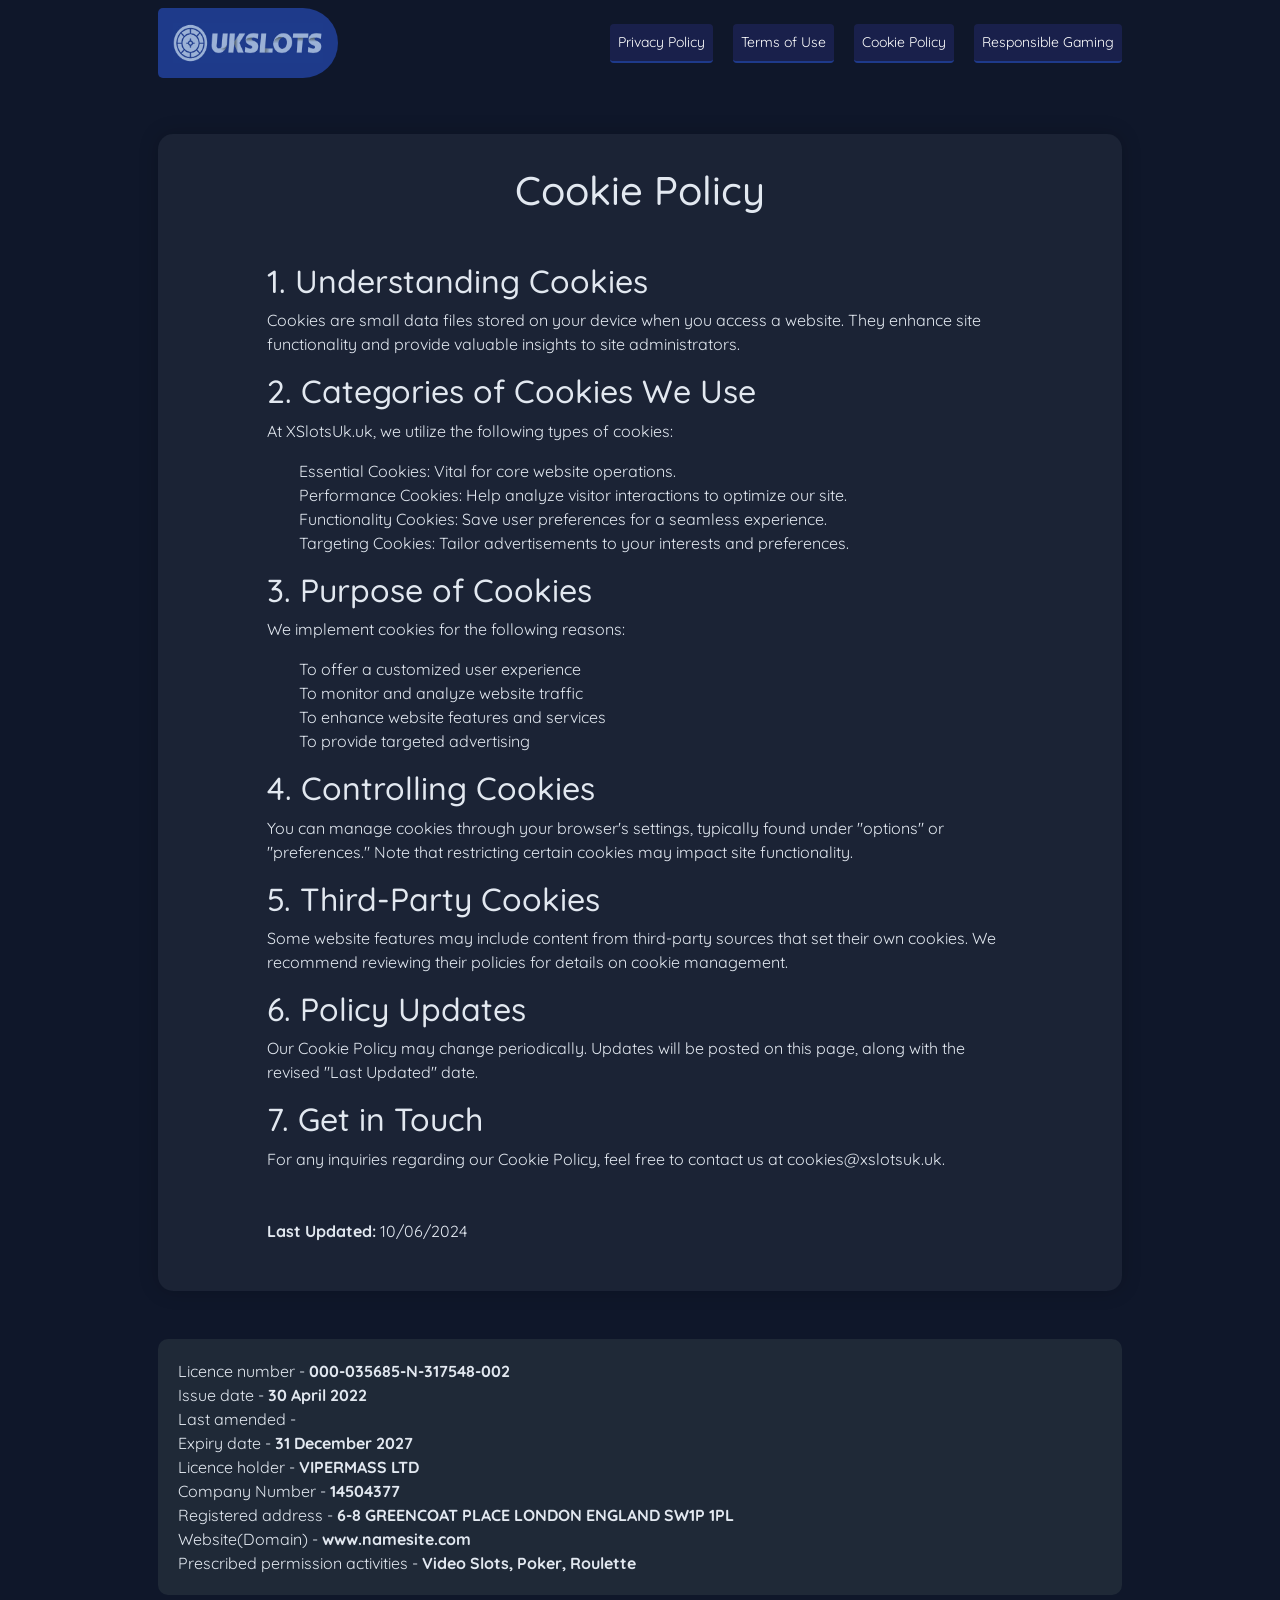
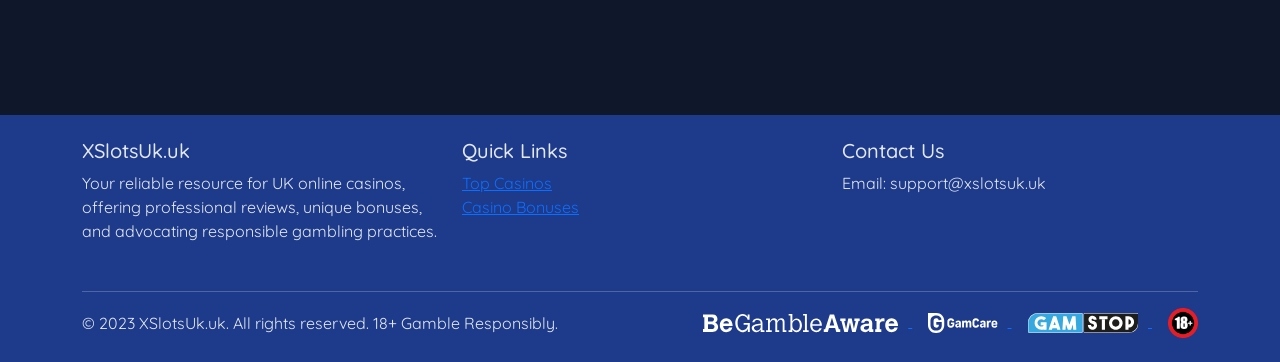
==== cookie-policy.html @ f5da367d "ds" ====
<!DOCTYPE html>
<html lang="en">
<head>
    <meta charset="UTF-8">
    <meta name="viewport" content="width=device-width, initial-scale=1.0">
    <link rel="icon" href="img/favicon.png" type="image/x-icon">
    <title>XSlotsUk.uk - Premier UK Online Casino Guide</title>
    <link href="https://cdn.jsdelivr.net/npm/bootstrap@5.3.0-alpha1/dist/css/bootstrap.min.css" rel="stylesheet">
    <link rel="stylesheet" href="https://cdnjs.cloudflare.com/ajax/libs/font-awesome/6.0.0-beta3/css/all.min.css">
    <link href="styles.css" rel="stylesheet">
</head>
<body>
    <header>
        <nav class="navbar navbar-expand-lg navbar-dark">
            <div class="container">
                <a class="navbar-brand" href="index.html">
                    <img src="img/logo.jpg" alt="XSlotsUk.uk" width="150" height="50">
                </a>
                <button class="navbar-toggler" type="button" data-bs-toggle="collapse" data-bs-target="#navbarNav" aria-controls="navbarNav" aria-expanded="false" aria-label="Toggle navigation">
                    <span class="navbar-toggler-icon"></span>
                </button>
                <div class="collapse navbar-collapse" id="navbarNav">
                    <ul class="navbar-nav ms-auto">
                        <li><a class="nav-link" href="privacy-policy.html">Privacy Policy</a></li>
                        <li><a class="nav-link" href="terms-of-use.html">Terms of Use</a></li>
                        <li><a class="nav-link" href="cookie-policy.html">Cookie Policy</a></li>
                        <li class="nav-item"><a class="nav-link" href="responsible-gaming.html">Responsible Gaming</a></li>
                    </ul>
                </div>
            </div>
        </nav>
    </header>

    <main class="py-5">
        <div class="container">
            <div class="policy-container">
                <h1 class="text-center mb-5">Cookie Policy</h1>
                <div class="row">
                    <div class="col-lg-10 mx-auto">
                        <h2>1. Understanding Cookies</h2>
                        <p>Cookies are small data files stored on your device when you access a website. They enhance site functionality and provide valuable insights to site administrators.</p>

                        <h2>2. Categories of Cookies We Use</h2>
                        <p>At XSlotsUk.uk, we utilize the following types of cookies:</p>
                        <ul>
                            <li>Essential Cookies: Vital for core website operations.</li>
                            <li>Performance Cookies: Help analyze visitor interactions to optimize our site.</li>
                            <li>Functionality Cookies: Save user preferences for a seamless experience.</li>
                            <li>Targeting Cookies: Tailor advertisements to your interests and preferences.</li>
                        </ul>

                        <h2>3. Purpose of Cookies</h2>
                        <p>We implement cookies for the following reasons:</p>
                        <ul>
                            <li>To offer a customized user experience</li>
                            <li>To monitor and analyze website traffic</li>
                            <li>To enhance website features and services</li>
                            <li>To provide targeted advertising</li>
                        </ul>

                        <h2>4. Controlling Cookies</h2>
                        <p>You can manage cookies through your browser's settings, typically found under "options" or "preferences." Note that restricting certain cookies may impact site functionality.</p>

                        <h2>5. Third-Party Cookies</h2>
                        <p>Some website features may include content from third-party sources that set their own cookies. We recommend reviewing their policies for details on cookie management.</p>

                        <h2>6. Policy Updates</h2>
                        <p>Our Cookie Policy may change periodically. Updates will be posted on this page, along with the revised "Last Updated" date.</p>

                        <h2>7. Get in Touch</h2>
                        <p>For any inquiries regarding our Cookie Policy, feel free to contact us at <a href="cdn-cgi/l/email-protection.html" class="__cf_email__" data-cfemail="1a79757571737f695a626976756e696f71346f71">[email&#160;protected]</a>.</p>

                        <p class="mt-5"><strong>Last Updated:</strong> 10/06/2024</p>
                    </div>
                </div>
            </div>
        </div>

        <section class="py-5">
            <div class="container">
                <div class="col">
                    <div class="col-md-12 mb-4">
                        <div class="responsible-gaming-tool">
                            Licence number -  <b>000-035685-N-317548-002</b> <br>
                            Issue date - <b>30 April 2022</b> <br>
                            Last amended  - <b></b> <br>
                            Expiry date  - <b>31 December 2027</b> <br>
                            Licence holder  - <b>VIPERMASS LTD</b> <br>
                            Company Number  - <b>14504377</b> <br>
                            Registered address  - <b>6-8 GREENCOAT PLACE LONDON ENGLAND SW1P 1PL</b> <br>
                            Website(Domain)   - <b>www.namesite.com</b> <br>
                            Prescribed permission activities  - <b>Video Slots, Poker, Roulette</b> <br>
                        </div>
                    </div>
                </div>
            </div>
        </section>
    </main>

    <footer class="py-4">
        <div class="container">
            <div class="row">
                <div class="col-md-4 mb-3">
                    <h5>XSlotsUk.uk</h5>
                    <p>Your reliable resource for UK online casinos, offering professional reviews, unique bonuses, and advocating responsible gambling practices.</p>
                </div>
                <div class="col-md-4 mb-3">
                    <h5>Quick Links</h5>
                    <ul class="list-unstyled">
                        <li><a href="cookie-policy.html#hero">Top Casinos</a></li>
                        <li><a href="cookie-policy.html#bonuses">Casino Bonuses</a></li>
                    </ul>
                </div>
                <div class="col-md-4 mb-3">
                    <h5>Contact Us</h5>
                    <p>Email: <a href="cdn-cgi/l/email-protection.html" class="__cf_email__" data-cfemail="7704020707180503370f041b180304021c59021c">[email&#160;protected]</a></p>
                </div>
            </div>
            <hr>
            <div class="row align-items-center">
                <div class="col-md-6">
                    <p class="mb-0">&copy; 2023 XSlotsUk.uk. All rights reserved. 18+ Gamble Responsibly.</p>
                </div>
                <div class="col-md-6 text-md-end">
                    <a href="https://www.begambleaware.org/" target="_blank" class="me-3">
                        <svg
                    class="footer-icon img-fluid" viewBox="0 0 156 16" xmlns="http://www.w3.org/2000/svg">
                    <path
                        d="m9.20229 11.0076c-.06554 1.1397-1.07491 1.9257-2.21536 1.8471h-2.98878v-3.83834l2.71349-.0655c1.49439 0 2.50376.78601 2.50376 1.99124v.0655zm-.41948-5.84269c-.07865 1.00871-1.00936 1.71612-2.00562 1.63752h-2.77904v-3.40604h2.5693c1.28465 0 2.21536.70741 2.21536 1.63752zm.91761 2.56763c1.42888-.7074 1.86148-1.42791 1.86148-2.84273 0-1.49342-.7866-2.77724-2.13676-3.41914-.72098-.28821-1.57304-.35371-3.99815-.35371h-5.42699v2.27943h1.07491v9.47141h-1.07491v2.2794h7.49816c2.71354 0 4.57494-1.5589 4.57494-3.9169.1311-1.57203-.8652-2.99995-2.37268-3.49776zm6.56748.68121c.2097-1.12661 1.1929-2.04362 2.3726-2.04362h.0656c1.1142 0 2.0974.91701 2.0974 2.10912zm-.1442 1.89955h7.5506c.0655-1.41484-.354-2.75106-1.0487-3.94317-.9045-1.41482-2.4513-2.18773-4.0637-2.18773-2.9364 0-5.0993 2.33183-5.0993 5.56757 0 3.23573 2.1629 5.56753 5.0993 5.56753 2.5169 0 4.4045-1.4148 4.8895-3.7335l-2.661.0655c-.2753.917-1.1929 1.6244-2.163 1.5458-.4719.0131-2.2153-.131-2.5037-2.882zm19.7548 4.8208h1.5599v-7.06095l-4.8895-.0131v.0131l-.0656 1.29691h3.3296c0 .35371 0 .73364-.0655 1.08734-.354 1.834-1.9139 3.2357-3.8278 3.3143-2.412 0-4.2472-2.4628-4.2472-5.84265 0-4.29686 2.5431-5.77717 4.2472-5.77717 1.1274.0655 2.2678.6288 2.9757 1.54581.3539.49781.6423 1.04802.7734 1.67683h1.5599v-4.25756h-1.4812v2.03053c-.8521-1.48032-2.412-2.462833-4.1817-2.397332-3.1854 0-5.7416 3.235742-5.7416 7.322992s2.5431 7.24435 5.8071 7.24435c1.1274 0 2.2678-.4192 3.1855-1.1921.4194-.4192.7734-.8122 1.0618-1.31zm10.2772-3.7597c-.2098 1.5458-1.5731 2.6593-3.1461 2.7379-1.1405 0-2.1498-.8384-2.2154-2.0305 0-1.3362 1.0749-1.8864 4.3652-2.31873l.9963-.1441zm0 3.7597h3.0674l-.1442-1.2969h-1.4944v-5.81645c0-2.65934-1.8614-3.64185-4.0768-3.64185-.9963 0-2.0712.27511-2.8577.91701-.6423.56331-1.0749 1.31002-1.2191 2.14843h1.6386c.2884-1.40172 1.0749-1.87332 2.5693-1.87332 1.5075 0 2.4251.77291 2.4251 1.96502v1.04802l-.9963.0655c-4.2865.4192-6.0693 1.40174-6.0693 3.43224v.2096c.1442 1.7554 1.7173 3.1571 3.5 3.013 1.4944 0 2.9233-.786 3.6443-2.1222v1.9519zm17.5918 0h2.9626v-1.2969h-1.4813v-6.75966c0-1.83403-.9176-2.89514-2.53-2.89514-.8389 0-1.6124.35371-2.2547.91701-.4195.41921-.7078.85151-.9831 1.33622-.2753-1.48032-1.0487-2.26633-2.4645-2.26633-1.9663 0-2.8839 1.55892-3.382 2.26633l-.0655-2.06983h-3.0937v1.29692h1.5468v8.17448h-1.5468v1.2969h4.5749v-1.2969h-1.5468v-5.27935c0-.98251 1.1929-3.03923 2.8184-3.03923 1.0618 0 1.5468.5633 1.5468 1.91262v7.70286h3.0937v-1.2969h-1.56v-5.41035c0-.77291.9832-2.97373 2.8184-2.97373 1.0487 0 1.5468.7074 1.5468 2.18772zm13.7117-5.42343c0 2.62003-1.1274 4.24443-2.9495 4.24443-1.691-.1441-3.015-1.5589-3.015-3.3143l-.0655-1.83404c0-1.55892 1.5468-3.24884 3.0936-3.24884 1.7435-.0131 2.9364 1.54582 2.9364 4.15275zm1.691.2227c0-3.10474-1.8221-5.56757-4.221-5.56757-1.8221 0-3.0281 1.53272-3.4476 2.30563v-5.921272h-2.9494v1.296912h1.4026v11.79013h-1.4813v1.2969h3.0281v-1.9519c.6292.8515 1.5469 2.1353 3.4476 2.1353 2.2547 0 4.221-2.489 4.221-5.38413zm.8259 5.20073h4.5487v-1.2969h-1.4158v-13.087042h-3.0543v1.205212h1.4944v11.88183h-1.5599v1.2969zm7.5243-6.20944c0-.3537.1442-.70741.2098-1.04801.3539-1.27072 1.4813-2.17463 2.8183-2.25323.6293-.0655 1.2716.2096 1.7697.62881.7079.77291 1.0618 1.68992 1.0618 2.67243zm-.0655 1.19214h7.6948c0-3.72047-2.1105-5.7641-4.7322-5.7641-2.6087 0-4.6536 2.38423-4.6536 5.47587 0 3.23573 2.0449 5.47583 4.9419 5.47583 1.3371 0 2.5431-.5633 3.3821-1.5458.4195-.4978.7079-.9825.8521-1.6113l-1.7566.0655c-.5637 1.2707-1.3371 1.8209-2.5431 1.8209-.7079 0-1.4157-.2751-1.9794-.7729-.7079-.6812-1.0618-1.5982-1.206-3.144zm17.5661-.15723h-3.671l1.835-6.23568zm1.625 5.17453h3.172v-2.227h-1.062l-3.867-11.79014h-3.382l-3.8142 11.79014h-1.0618v2.227h3.2509l.9181-3.0392h4.941zm17.788-8.72467h.918v-2.04363h-4.234v2.04363h1.062l-1.416 6.28807-1.757-8.3317h-2.752l-1.77 8.4758-1.468-6.43217h1.049v-2.04363h-4.235v2.04363h.918l2.32 8.72467h2.819l1.691-7.46706 1.769 7.46706h2.819zm8.469 4.76847c-.066 1.2707-1.128 2.2532-2.399 2.2532-1.062 0-1.77-.5633-1.77-1.4017 0-1.4803 1.626-1.6899 4.09-1.8995h.066v.9825.0655zm.078 3.9562h3.317v-2.0567h-.918l.066-4.99115c0-2.38423-1.56-3.72045-4.523-3.72045-2.543 0-4.234 1.33622-4.378 3.44535l2.543.0655v-.0655c.066-.98252.564-1.61133 1.901-1.61133s1.901.49781 1.901 2.10913c-3.396.27511-6.922.62881-6.922 3.72045 0 1.8995 1.626 3.3012 3.749 3.3012 1.272 0 2.478-.4978 3.251-1.4672v1.2707zm10.972-8.44957c.42 0 .839.0655 1.259.1441v-2.50213c-.42-.0655-.774-.1441-1.193-.1441-1.193 0-1.966.57641-2.661 1.93882v-1.75542h-3.579v2.10913h1.049v6.60247h-1.049v2.0567h4.903v-2.0567h-1.259v-4.16584c.079-1.29692 1.193-2.29253 2.53-2.22703zm4.588 1.72922c.21-1.12661 1.193-2.04362 2.373-2.04362h.066c1.114 0 2.097.91701 2.097 2.10912zm-.078 1.89955h7.55c.066-1.41484-.354-2.75106-1.048-3.94317-.905-1.41482-2.452-2.18773-4.064-2.18773-2.936 0-5.112 2.33183-5.112 5.56757 0 3.23573 2.162 5.56753 5.112 5.56753 2.517 0 4.404-1.4148 4.889-3.7335l-2.661.0655c-.275.917-1.193 1.6244-2.163 1.5458-.471.0131-2.215-.131-2.503-2.882z"
                        fill="#fff"></path>
                </svg>
                    </a>
                    <a href="https://www.gamcare.org.uk/" target="_blank" class="me-3">
                        <svg class="footer-icon gamcare-footer-icon" enable-background="new 0 0 1014 292.5" viewBox="0 0 1014 292.5"
                    xmlns="http://www.w3.org/2000/svg">
                    <g fill="#fff">
                        <path
                            d="m382.7 111.3c.7 2.5-.2 4-2.2 4.7l-19.4 5.8c-2.3.7-3.6 0-4.3-2.3-3-9.9-9.5-15.3-21.4-15.3-18.3 0-24.4 10.8-24.4 25.3v33.4c0 14.6 6.1 25.3 24.4 25.3 15.1 0 23-7 23-22.3v-4.3h-20.1c-1.6 0-2.7-.9-2.7-2.9v-18.5c-.2-1.4.9-2.7 2.3-2.9h.4 43.9c1.8 0 2.9.9 2.9 2.7v27.7c0 26.4-19.4 46.4-49.6 46.4-35.8 0-52.5-21.2-52.5-50.3v-35.2c0-29.1 16.7-50.3 52.5-50.3 28.8-.1 42 16.5 47.2 33zm98.4 33.1v64.9c.1 1.4-1 2.6-2.4 2.7-.1 0-.2 0-.3 0h-19.8c-1.4.2-2.7-.9-2.9-2.3 0-.1 0-.3 0-.4v-10.6c-5.7 9.6-16.1 15.5-27.3 15.3-18.7 0-30.7-12.1-30.7-30.6 0-18 11.3-28.8 39-30.7 6-.5 12-.6 18-.2v-7.2c0-9.7-5-13.5-13.7-13.5-8.8 0-11.3 3.6-13.7 9.2-.9 2.1-1.6 2.5-3.6 2l-19.8-5c-2-.5-2.2-1.6-1.8-3.1 2.7-14.2 16.2-24.6 39.9-24.6 25.1-.1 39.1 11.8 39.1 34.1zm-26.4 34v-9.4c-5.3-.2-10.6 0-15.8.5-10.1 1.3-15.5 4.3-15.5 12 0 7 4.7 10.8 12.4 10.8 8.8.1 15.7-4.8 18.9-13.9zm97.8-68.2c12.6 0 20.8 7.4 24.6 18 7.4-10.8 16.4-18 28.9-18 17.4 0 27.3 13.8 27.3 34.5v64.5c0 1.6-1.4 2.7-3.2 2.7h-20.7c-1.8 0-3.2-1.1-3.2-2.7v-59.9c0-9-4-14.4-11-14.4-7.4 0-12.8 6.1-15.5 15.5v58.8c.1 1.4-.9 2.6-2.3 2.7-.1 0-.1 0-.2 0h-22.2c-1.6 0-2.3-1.1-2.3-2.7v-59.9c0-9-4-14.4-11-14.4-7.5 0-12.9 6.5-15.5 15.6v58.6c.1 1.4-.8 2.6-2.2 2.7-.2 0-.3 0-.5 0h-21.9c-1.4.1-2.6-.8-2.7-2.2 0-.2 0-.3 0-.5v-94.4c0-1.4 1.1-2.5 2.5-2.5h.2 21c1.4-.1 2.6.9 2.7 2.3v.2 11.3c6-8 14.6-15.8 27.2-15.8zm194 2.2c.5 2.3-.2 4.1-2.3 4.7l-19.1 5.6c-2.3.7-3.6-.2-4.3-2.3-2.7-9-7.4-16.2-20.7-16.2-16.4 0-21.6 10.8-21.6 25.3v33.4c0 14.6 5.9 25.3 21.6 25.3 14 0 19.4-7.9 21.6-17.8.5-2.2 2-3.2 4.3-2.3l19 6.1c2.2.7 2.9 2.3 2.3 4.7-4.5 19.4-18.5 35.2-47.6 35.2-32.7 0-49.3-21.2-49.3-50.3v-35.2c0-29.1 16.9-50.3 49.3-50.3 28.5-.1 41.8 15 46.8 34.1zm95.7 32v64.9c.1 1.4-1 2.6-2.4 2.7-.1 0-.2 0-.3 0h-19.8c-1.4.2-2.7-.9-2.9-2.3 0-.1 0-.3 0-.4v-10.6c-5.7 9.6-16.1 15.5-27.3 15.3-18.7 0-30.7-12.1-30.7-30.6 0-18 11.3-28.8 39-30.7 6-.5 12-.6 18-.2v-7.2c0-9.7-5-13.5-13.7-13.5-8.8 0-11.3 3.6-13.7 9.2-.9 2.1-1.6 2.5-3.6 2l-19.8-5c-2-.5-2.2-1.6-1.8-3.1 2.7-14.2 16.2-24.6 39.9-24.6 25.1-.1 39.1 11.8 39.1 34.1zm-26.4 34v-9.4c-5.3-.2-10.6 0-15.8.5-10.1 1.3-15.5 4.3-15.5 12 0 7 4.7 10.8 12.4 10.8 8.8.1 15.7-4.8 18.9-13.9zm103.4-64.2v19.2c0 2.3-.9 3.2-3.2 3.2h-2.9c-14.4 0-22.8 6.5-25.7 17.3v55.4c.1 1.4-.9 2.6-2.2 2.7h-.1-22.6c-1.4-.1-2.4-1.2-2.3-2.6v-.1-94.4c-.1-1.3.9-2.5 2.3-2.5h.4 20.5c2.2 0 2.7 1.4 2.7 2.9v13.3c4.7-8.8 13.5-17.4 28.9-17.4 3.5-.1 4.2.5 4.2 3zm35.3 56.3v3.8c0 10.4 5.4 17.8 18.2 17.8 12.4 0 15.8-4.7 19-10.6 1.6-2.7 2.3-3 5.2-1.8l14.2 7.2c2.9 1.4 3 2.9 1.8 5.6-6.1 13.8-21.4 21.8-40.4 21.8-28.8 0-43.9-17.1-43.9-40.4v-23c0-22.6 14.2-40.4 43.7-40.4 28 0 41.7 17.8 41.7 39.9v15.6c0 2.7-.9 4.5-4.7 4.5zm0-21v3.4h34.7v-3.4c0-9.7-5.4-17.2-17.3-17.2s-17.4 7.4-17.4 17.2z">
                        </path>
                        <path
                            d="m124.3 0h-120.6c-2.1 0-3.7 1.6-3.7 3.7v175.5c0 62.6 50.7 113.3 113.3 113.3h11c62.6 0 113.3-50.8 113.3-113.3v-65.8c0-62.7-50.7-113.4-113.3-113.4zm76.9 181c0 42.7-31.4 74.9-80.1 74.9-57.8 0-84.8-34.2-84.8-81.3v-56.9c0-47 27-81.3 84.8-81.3 46.7 0 67.9 26.7 76.3 53.4 1.2 4.1-.3 6.4-3.5 7.6l-31.4 9.3c-3.8 1.2-5.8 0-7-3.8-4.9-16-15.4-24.7-34.5-24.7-29.6 0-39.5 17.4-39.5 40.9v54c0 23.5 9.9 40.9 39.5 40.9 24.4 0 37.1-11.3 37.1-36v-7h-32.5c-2.6 0-4.3-1.4-4.3-4.6v-29.9c0-2.9 1.7-4.6 4.3-4.6h70.8c2.9 0 4.6 1.4 4.6 4.4z">
                        </path>
                    </g>
                </svg>
                    </a>
                    <a href="https://www.gamstop.co.uk/" target="_blank" class="me-3">
                        <svg class="footer-icon gamstop-icon" viewBox="0 0 113.38 20.53" xmlns="http://www.w3.org/2000/svg">
                            <path
                                d="m55.08 20.3h-53.9a1 1 0 0 1 -1-1v-9.3a9.76 9.76 0 0 1 9.76-9.8h45.14a1 1 0 0 1 1 1v18.14a1 1 0 0 1 -1 1z"
                                fill="#35a8e0"></path>
                            <g fill="#fff">
                                <path
                                    d="m55.09 20.53h-53.9a1.19 1.19 0 0 1 -1.19-1.19v-9.34a10 10 0 0 1 10-10h45.09a1.19 1.19 0 0 1 1.19 1.19v18.15a1.19 1.19 0 0 1 -1.19 1.19zm-45.09-20.05a9.55 9.55 0 0 0 -9.55 9.52v9.34a.73.73 0 0 0 .73.73h53.91a.73.73 0 0 0 .73-.73v-18.14a.73.73 0 0 0 -.73-.73h-45.09z">
                                </path>
                                <path
                                    d="m19.05 9.55v7.45a.14.14 0 0 1 -.14.14h-2.91a.14.14 0 0 1 -.14-.14.14.14 0 0 0 -.14-.14 6.55 6.55 0 0 1 -.9.21 7.13 7.13 0 0 1 -6-2 6.69 6.69 0 0 1 -1.51-2.27 7.09 7.09 0 0 1 -.5-2.62 7.19 7.19 0 0 1 .5-2.63 6.73 6.73 0 0 1 1.4-2.25 6.9 6.9 0 0 1 2.29-1.53 7 7 0 0 1 5.26 0 6.68 6.68 0 0 1 2.2 1.43.13.13 0 0 1 0 .2l-2.05 2.07a.13.13 0 0 1 -.2 0 3.63 3.63 0 0 0 -1.15-.73 3.77 3.77 0 0 0 -2.84 0 3.57 3.57 0 0 0 -1.22.82 3.76 3.76 0 0 0 0 5.32 3.88 3.88 0 0 0 1.11.77 3.71 3.71 0 0 0 1.27.32 4 4 0 0 0 1.3-.12 3.63 3.63 0 0 0 1.13-.52.14.14 0 0 0 .06-.12v-.48a.14.14 0 0 0 -.14-.14h-2.54a.14.14 0 0 1 -.14-.14v-2.9a.14.14 0 0 1 .14-.14h5.71a.14.14 0 0 1 .15.13z">
                                </path>
                                <path
                                    d="m30 17.1-.48-1.44a.15.15 0 0 0 -.14-.1h-4.19a.14.14 0 0 0 -.13.1l-.5 1.49a.14.14 0 0 1 -.13.1h-3.08a.14.14 0 0 1 -.14-.14.09.09 0 0 1 0-.05l4.63-13.6a.14.14 0 0 1 .13-.1h2.83a.15.15 0 0 1 .14.1l4.39 13.6a.14.14 0 0 1 -.08.18h-3.12a.14.14 0 0 1 -.14-.14zm-3.6-4.78h1.86a.14.14 0 0 0 .15-.13.13.13 0 0 0 0-.06l-.9-2.78a.15.15 0 0 0 -.17-.1.14.14 0 0 0 -.1.1l-1 2.78a.14.14 0 0 0 .07.18.12.12 0 0 0 .09.01z">
                                </path>
                                <path
                                    d="m45.6 3.29h3.06a.15.15 0 0 1 .14.13l.8 13.58a.14.14 0 0 1 -.13.15h-2.93a.15.15 0 0 1 -.14-.13l-.29-4.82a.14.14 0 0 0 -.28 0l-1.64 4.9a.14.14 0 0 1 -.13.1h-3a.14.14 0 0 1 -.13-.1l-1.8-5.1a.14.14 0 0 0 -.28 0l-.32 5a.15.15 0 0 1 -.14.13h-2.94a.14.14 0 0 1 -.14-.14l.88-13.57a.15.15 0 0 1 .14-.13h3.06a.14.14 0 0 1 .13.1l2.88 8.22a.15.15 0 0 0 .17.1.14.14 0 0 0 .1-.1l2.8-8.22a.14.14 0 0 1 .13-.1z">
                                </path>
                            </g>
                            <path
                                d="m58.27.24h53.92a1 1 0 0 1 1 1v9.34a9.76 9.76 0 0 1 -9.76 9.76h-45.16a1 1 0 0 1 -1-1v-18.14a1 1 0 0 1 1-.96z"
                                fill="#1d1d1b"></path>
                            <g fill="#fff">
                                <path
                                    d="m103.39 20.53h-45.12a1.19 1.19 0 0 1 -1.19-1.19v-18.14a1.19 1.19 0 0 1 1.19-1.2h53.92a1.19 1.19 0 0 1 1.19 1.19v9.34a10 10 0 0 1 -9.99 10zm-45.12-20.05a.73.73 0 0 0 -.73.73v18.13a.73.73 0 0 0 .73.73h45.12a9.55 9.55 0 0 0 9.53-9.53v-9.34a.73.73 0 0 0 -.73-.73z">
                                </path>
                                <path
                                    d="m66.19 17.2a4.87 4.87 0 0 1 -1.31-.2 4.34 4.34 0 0 1 -1.24-.56 4.66 4.66 0 0 1 -1.59-1.71 4.75 4.75 0 0 1 -.57-2.15.14.14 0 0 1 .13-.15h3a.14.14 0 0 1 .14.14 1.31 1.31 0 0 0 .24.74 1.8 1.8 0 0 0 .44.43 1.4 1.4 0 0 0 .74.25 1.73 1.73 0 0 0 .78-.15 1.23 1.23 0 0 0 .43-.28 1.59 1.59 0 0 0 .25-.33.87.87 0 0 0 .1-.31 1.35 1.35 0 0 0 0-.49 1.19 1.19 0 0 0 -.1-.32 1.59 1.59 0 0 0 -.25-.33 1.55 1.55 0 0 0 -.43-.29l-.44-.17-.5-.17-1-.34a6.27 6.27 0 0 1 -1-.51 4 4 0 0 1 -1.91-3.83 4 4 0 0 1 .41-1.47 4.25 4.25 0 0 1 .85-1.12 4 4 0 0 1 2.47-1.08 4.5 4.5 0 0 1 1.46.2 4.37 4.37 0 0 1 1.3.54 4 4 0 0 1 1 .89 3.85 3.85 0 0 1 .6 1.11 4.1 4.1 0 0 1 .22 1.2.14.14 0 0 1 -.13.15h-2.91a.14.14 0 0 1 -.14-.12.63.63 0 0 0 -.23-.53 2 2 0 0 0 -.51-.24h-.16a.86.86 0 0 0 -.33 0 1.16 1.16 0 0 0 -.37.13.74.74 0 0 0 -.3.33.86.86 0 0 0 -.06.63.9.9 0 0 0 .38.52 3.47 3.47 0 0 0 .59.27l.68.24.65.21a7.07 7.07 0 0 1 .67.26 4.45 4.45 0 0 1 2.66 4.05 4.31 4.31 0 0 1 -.72 2.44 4.67 4.67 0 0 1 -3 2 5.33 5.33 0 0 1 -.99.12z">
                                </path>
                                <path
                                    d="m108.93 9.16a5.56 5.56 0 0 1 -.44 2.24 5.88 5.88 0 0 1 -1.23 1.84 6 6 0 0 1 -1.83 1.26 5.59 5.59 0 0 1 -2.09.48.14.14 0 0 0 -.14.14v1.94a.14.14 0 0 1 -.14.14h-2.91a.14.14 0 0 1 -.14-.14v-13.6a.14.14 0 0 1 .14-.14h3a5.53 5.53 0 0 1 2.23.49 6.26 6.26 0 0 1 1.83 1.27 5.88 5.88 0 0 1 1.23 1.84 5.74 5.74 0 0 1 .49 2.24zm-5.74 2.5a.14.14 0 0 0 .14.14 2.44 2.44 0 0 0 .84-.23 2.66 2.66 0 0 0 .83-.57 2.7 2.7 0 0 0 .54-.83 2.66 2.66 0 0 0 0-2 2.7 2.7 0 0 0 -.54-.83 2.66 2.66 0 0 0 -.8-.57 2.44 2.44 0 0 0 -.84-.23.14.14 0 0 0 -.15.12z">
                                </path>
                                <path
                                    d="m90.1 3.31a6.59 6.59 0 0 1 2.7.55 7.15 7.15 0 0 1 2.2 1.48 6.91 6.91 0 0 1 1.5 7.66 7.13 7.13 0 0 1 -3.7 3.71 6.94 6.94 0 0 1 -5.4-12.84 6.77 6.77 0 0 1 2.7-.56zm0 10.69a3.66 3.66 0 0 0 1.46-.29 3.75 3.75 0 1 0 -2.91 0 3.66 3.66 0 0 0 1.46.29z">
                                </path>
                                <rect height="10.84" rx=".14" width="3.22" x="75.81" y="6.36"></rect>
                                <rect height="3.22" rx=".14" width="8.51" x="73.16" y="3.31"></rect>
                            </g>
                        </svg>
                    </a>
                    <img src="img/18.png" alt="18+" height="30">
                </div>
            </div>
        </div>
    </footer>

    <script data-cfasync="false" src="cdn-cgi/scripts/5c5dd728/cloudflare-static/email-decode.min.js"></script><script src="https://cdn.jsdelivr.net/npm/bootstrap@5.3.0-alpha1/dist/js/bootstrap.bundle.min.js"></script>
    <script src="main.js"></script>
</body>
</html>
---- styles.css ----
@import url('https://fonts.googleapis.com/css2?family=Pridi:wght@200;300;400;500;600;700&family=Quicksand:wght@300..700&display=swap');

:root {
    --primary-color: #ff5d9e;
    --secondary-color: #8f71ff;
    --accent-color: #82acff;
    --text-color: #8bffff;
    --card-bg: #4db9a9;
}

body {
    font-family: 'Quicksand', sans-serif;
    background-color: var(--secondary-color);
    color: var(--text-color);
}

ul {
    list-style-type: none;
}

.navbar, .navbar-brand {
    background-color: transparent !important;

}

.navbar-brand {
    background: var(--primary-color) !important;
    padding: 15px;
    border-radius: 7px 50px 50px 7px;
}

.navbar-brand img {
    max-height: 40px;
}

#hero {
    background: linear-gradient(rgba(15, 23, 42, 0.8), rgba(30, 58, 138, 0.8)), url('img/hero-bg.jpg');
    background-size: cover;
    background-position: center;
    color: var(--text-color);
}

.btn-success {
    background-color: var(--accent-color);
    border-color: var(--accent-color);
}

.btn-success:hover {
    background-color: #059669;
    border-color: #059669;
}

.casino-card {
    background-color: var(--card-bg);
    border-radius: 10px;
    overflow: hidden;
    transition: transform 0.3s ease, box-shadow 0.3s ease;
    height: 100%;
}

.casino-card:hover {
    transform: translateY(-5px);
    box-shadow: 0 10px 20px rgba(0, 0, 0, 0.2);
}

.casino-card.featured {
    border: 2px solid var(--accent-color);
}

.casino-card-header {
    background-color: rgba(0, 0, 0, 0.5);
    padding: 20px;
    text-align: center;
    background-size: cover;
    background-position: center;
    position: relative;
    height: 150px;
    display: flex;
    flex-direction: column;
    justify-content: flex-end;
}

.casino-card-header::before {
    content: '';
    position: absolute;
    top: 0;
    left: 0;
    right: 0;
    bottom: 0;
    background: rgba(0, 0, 0, 0.5);
}

.casino-card-header h3, .casino-card-header .rating {
    position: relative;
    z-index: 1;
    color: #fff;
    margin: 0;
}

.casino-card-body {
    padding: 20px;
}

.casino-features {
    list-style-type: none;
    padding-left: 0;
    margin-bottom: 15px;
}

.casino-features li {
    margin-bottom: 5px;
}

.rating {
    color: #ffd700;
    font-size: 1.2rem;
}

.table {
    color: var(--text-color);
}

.table th {
    background-color: var(--primary-color);
    color: var(--text-color);
}

.casino-logo {
    width: 80px;
    height: 40px;
    object-fit: contain;
    margin-right: 10px;
}

.bonus-card {
    perspective: 1000px;
    height: 250px;
}

.bonus-card-inner {
    position: relative;
    width: 100%;
    height: 100%;
    text-align: center;
    transition: transform 0.6s;
    transform-style: preserve-3d;
}

.bonus-card:hover .bonus-card-inner {
    transform: rotateY(180deg);
}

.bonus-card-front, .bonus-card-back {
    position: absolute;
    width: 100%;
    height: 100%;
    backface-visibility: hidden;
    display: flex;
    flex-direction: column;
    justify-content: center;
    align-items: center;
    background-color: var(--card-bg);
    border-radius: 20px;
    padding: 20px;
}

.bonus-card-back {
    transform: rotateY(180deg);
    background-color: var(--primary-color);
}

.responsible-gaming-card {
    background-color: var(--primary-color);
    border-radius: 10px;
    padding: 20px;
    height: 100%;
}

.responsible-gaming-card ul {
    list-style-type: none;
    margin-block-start: 0em;
    margin-block-end: 0em;
    margin-inline-start: 0px;
    margin-inline-end: 0px;
    padding-inline-start: 0px;
}

.responsible-gaming-card ul li {
    text-decoration: underline;
}

footer {
    background-color: var(--primary-color);
}

.footer-icon {
    height: 30px;
    margin-right: 10px;
}

@media (max-width: 768px) {
    .casino-card-header {
        height: 120px;
    }

    .table thead {
        display: none;
    }

    .table, .table tbody, .table tr, .table td {
        display: block;
        width: 100%;
    }

    .table tr {
        margin-bottom: 15px;
        border-bottom: 2px solid var(--accent-color);
    }

    .table td {
        text-align: right;
        padding-left: 50%;
        position: relative;
    }

    .table td::before {
        content: attr(data-label);
        position: absolute;
        left: 6px;
        width: 45%;
        padding-right: 10px;
        white-space: nowrap;
        font-weight: bold;
        text-align: left;
    }

    .casino-logo {
        margin-bottom: 10px;
    }

    .btn-success {
        display: block;
        width: 100%;
    }
}

@keyframes fadeIn {
    from { opacity: 0; }
    to { opacity: 1; }
}

.casino-card, .bonus-card, .responsible-gaming-card {
    animation: fadeIn 0.5s ease-in-out;
}

:root {
    --primary-color: #1e3a8a;
    --secondary-color: #0f172a;
    --accent-color: var(--primary-color) !important;
    --text-color: #e2e8f0;
    --card-bg: #1f2937;
}

body {
    font-family: 'Quicksand', sans-serif;
    background-color: var(--secondary-color);
    color: var(--text-color);
}

main, header {
    max-width: 988px;
    margin: 0 auto;
}

.navbar {
    background-color: var(--primary-color);
    border-radius: 0 0 25px 25px;
}

.navbar-brand img {
    max-height: 40px;
}

#hero {
    background: none;
    color: var(--text-color);
}

.btn-success {
    background-color: var(--accent-color);
    border-color: var(--accent-color);
}

.btn-success:hover {
    background-color: #059669;
    border-color: #059669;
}

.top-casino-card {
    background-color: var(--card-bg);
    border-radius: 10px;
    padding: 15px;
    text-align: center;
    transition: transform 0.3s ease, box-shadow 0.3s ease;
}

.top-casino-card:hover {
    transform: translateY(-5px);
    box-shadow: 0 10px 20px rgba(0, 0, 0, 0.2);
}

.top-casino-card.featured {
    border: 2px solid var(--accent-color);
}

.top-casino-card img {
    max-width: 100px;
    margin-bottom: 10px;
}

.top-casino-card h3 {
    font-size: 1.2rem;
    margin-bottom: 5px;
}

.top-casino-card p {
    font-size: 0.9rem;
    margin-bottom: 10px;
}

.game-guide-card {
    background-color: transparent;
    border-radius: 10px;
    height: 250px;
    perspective: 1000px;
    cursor: pointer;
}

.game-guide-front, .game-guide-back {
    position: absolute;
    width: 100%;
    height: 100%;
    backface-visibility: hidden;
    display: flex;
    flex-direction: column;
    justify-content: center;
    align-items: center;
    padding: 20px;
    transition: transform 0.6s;
    border-radius: 150px 0 150px 0;
}

.game-guide-front:last-of-type, .game-guide-back:last-of-type {
    border-radius: 0 150px 0 150px;
}

.game-guide-front {
    background-color: var(--primary-color);
}

.game-guide-back {
    background-color: var(--card-bg);
    transform: rotateY(180deg);
}

.game-guide-card:hover .game-guide-front {
    transform: rotateY(180deg);
}

.game-guide-card:hover .game-guide-back {
    transform: rotateY(0deg);
}

.responsible-gaming-tool {
    background-color: var(--card-bg);
    border-radius: 10px;
    padding: 20px;
    height: 100%;
}

.quiz-btn {
    margin-right: 10px;
}

#quiz-result, #limit-result {
    font-weight: bold;
}

@media (max-width: 768px) {
    .top-casino-card {
        margin-bottom: 15px;
    }
}

@keyframes fadeIn {
    from { opacity: 0; }
    to { opacity: 1; }
}

.game-guide-card, .responsible-gaming-tool {
    animation: fadeIn 0.5s ease-in-out;
}

.bg-hero {
    background: linear-gradient(rgba(15, 23, 42, 0.8), rgba(30, 58, 138, 0.8));
    border-radius: 50px;
}

:root {
    --primary-color: #1e3a8a;
    --secondary-color: #0f172a;
    --accent-color: var(--primary-color) !important;
    --text-color: #e2e8f0;
    --card-bg: #1f2937;
}

/* Общие стили остаются без изменений */

.top-casino-card, .casino-logo {
    transition: transform 0.3s ease, box-shadow 0.3s ease;
}

.top-casino-card:hover, .casino-logo:hover {
    transform: translateY(-5px);
    box-shadow: 0 10px 20px rgba(0, 0, 0, 0.2);
}

.casino-logo {
    width: 128px;
    height: 75px;
    object-fit: contain;
    margin-right: 10px;
    padding: 5px;
    border-radius: 5px;
}

/* Индивидуальные стили для казино */
[data-casino="basswin"] .casino-logo, 
.top-casino-card[data-casino="basswin"] {
    background-color: #0e2c2d;
}

[data-casino="memocasino"] .casino-logo, 
.top-casino-card[data-casino="memocasino"] {
    background-color: #161618;
}

[data-casino="fatpirate"] .casino-logo, 
.top-casino-card[data-casino="fatpirate"] {
    background-color: #5b3824;
}

[data-casino="velobet"] .casino-logo, 
.top-casino-card[data-casino="velobet"] {
    background-color: #000000;
}

[data-casino="tikitaka"] .casino-logo, 
.top-casino-card[data-casino="tikitaka"] {
    background-color: #000000;
}

[data-casino="dealbet"] .casino-logo, 
.top-casino-card[data-casino="dealbet"] {
    background-color: #0f2532;
}

[data-casino="magicwin"] .casino-logo, 
.top-casino-card[data-casino="magicwin"] {
    background-color: #2d3876;
}

[data-casino="jokabet"] .casino-logo, 
.top-casino-card[data-casino="jokabet"] {
    background-color: #1e2132;
}

[data-casino="ninewin"] .casino-logo, 
.top-casino-card[data-casino="ninewin"] {
    background-color: #070e28;
}

[data-casino="kinghills"] .casino-logo, 
.top-casino-card[data-casino="kinghills"] {
    background-color: rgb(21 61 139);
}

[data-casino="r2pbet"] .casino-logo, 
.top-casino-card[data-casino="r2pbet"] {
    background-color: #163351;
}

[data-casino="rolletto"] .casino-logo, 
.top-casino-card[data-casino="rolletto"] {
    background-color: rgb(255, 255, 255);
}

[data-casino="cazeus"] .casino-logo, 
.top-casino-card[data-casino="cazeus"] {
    background-color: #0f1525;
}

[data-casino="casinolab"] .casino-logo, 
.top-casino-card[data-casino="casinolab"] {
    background-color: #ffffff;
}

[data-casino="casinolab"] {
    color: #000000!important;
}

/* Медиа-запросы для адаптивности */
@media (max-width: 768px) {
    .casino-logo {
        width: 100px;
        height: 60px;
    }

    .top-casino-card {
        margin-bottom: 15px;
    }
}

.falling-item {
    position: absolute;
    z-index: -1;
    opacity: 0.5;
    animation: fall linear infinite;
}

.card {
    width: 50px;
    height: 66px;
    background-color: #fff;
    border-radius: 4px;
    box-shadow: 0 2px 4px rgba(0,0,0,0.2);

}

.card::before {
    content: '';
    position: absolute;
    top: 5px;
    left: 5px;
    font-size: 20px;
}

.card.hearts::before { content: '♥'; color: red; }
.card.diamonds::before { content: '♦'; color: red; }
.card.clubs::before { content: '♣'; color: black; }
.card.spades::before { content: '♠'; color: black; }

@keyframes fall {
    0% {
        transform: translateY(-250px) rotate(0deg);
        opacity: 1;
    }
    100% {
        transform: translateY(100vh) rotate(360deg);
        opacity: 0.2;
    }
}

.footer-icon {
    height: 20px;
}


#casino-list {
    padding: 50px 0;
    position: relative;
    overflow: hidden;
}


@keyframes symbolsFloat {
    0% { transform: translateY(0) rotate(0deg); }
    100% { transform: translateY(-100%) rotate(360deg); }
}

.table-responsive {
    background-color: rgb(92, 92, 92);
    z-index: 10;
    border-radius: 15px;
    overflow: hidden;
    box-shadow: 0 0 20px rgba(0, 0, 0, 0.3);
}

.table {
    margin-bottom: 0;
    background-color: #2e3f6d;
}

.table th {
    background-color: var(--primary-color);
    color: #fff;
    font-weight: bold;
    text-transform: uppercase;
    border: none;
}

.table td {
    border-color: #4d7bff !important;
    vertical-align: middle;
}

.table tr {
    transition: background-color 0.3s ease;
}

.table tr:hover {
    background-color: rgba(16, 185, 129, 0.1);
}

.casino-logo {
    transition: transform 0.3s ease;
}

.casino-info:hover .casino-logo {
    transform: scale(1.1);
}

.btn-success {
    background-color: var(--primary-color) !important;
    border-color: var(--primary-color) !important;
    transition: all 0.3s ease;
}

.btn-success:hover {
    background-color: #059669;
    border-color: #059669;
    transform: translateY(-2px);
    box-shadow: 0 4px 6px rgba(0, 0, 0, 0.1);
}

.rating {
    color: #ffd700;
    text-shadow: 0 0 5px rgba(255, 215, 0, 0.5);
}

/* Добавьте эти стили к существующему CSS */

.policy-page {
    background: linear-gradient(135deg, #1e3a8a, #0f172a);
    color: #e2e8f0;
    min-height: 100vh;
}

.policy-page h1 {
    color: var(--primary-color) !important;
    font-size: 2.5rem;
    margin-bottom: 2rem;
    text-shadow: 0 0 10px rgba(16, 185, 129, 0.5);
}

.policy-page h2 {
    color: #60a5fa;
    font-size: 1.8rem;
    margin-top: 2rem;
    margin-bottom: 1rem;
}

.policy-page p, .policy-page ul {
    font-size: 1.1rem;
    line-height: 1.6;
}

.policy-page ul {
    list-style-type: none;
    padding-left: 1rem;
}

.policy-page ul li::before {
    content: "•";
    color: var(--primary-color) !important;
    font-weight: bold;
    display: inline-block;
    width: 1em;
    margin-left: -1em;
}

.policy-container {
    background-color: rgba(255, 255, 255, 0.05);
    border-radius: 15px;
    padding: 2rem;
    box-shadow: 0 0 20px rgba(0, 0, 0, 0.2);
}

.policy-page a {
    color: var(--primary-color) !important;
    text-decoration: none;
    transition: color 0.3s ease;
}

.policy-page a:hover {
    color: #059669;
    text-decoration: underline;
}

#casino-list {
    background: transparent !important;
    padding: 50px 0;
    position: relative;
    overflow: hidden;
}

@keyframes symbolsFloat {
    0% { transform: translateY(0) rotate(0deg); }
    100% { transform: translateY(-100%) rotate(360deg); }
}

.table-responsive {
    position: relative;
    z-index: 1;
    background-color: rgba(255, 255, 255, 0.1);
    border-radius: 15px;
    overflow: hidden;
    box-shadow: 0 0 20px rgba(0, 0, 0, 0.3);
}

.table {
    margin-bottom: 0;
    position: relative;
    z-index: 2;
}

.table th {
    background-color: var(--primary-color) !important;
    color: #fff;
    font-weight: bold;
    text-transform: uppercase;
    border: none;
    padding: 19px;
}

.table td {
    border-color: rgba(255, 255, 255, 0.1);
    vertical-align: middle;
    position: relative;
    z-index: 2;
}

.table tr {
    transition: background-color 0.3s ease;
}

.table tr:hover {
    background-color: rgba(16, 185, 129, 0.1);
}

.casino-logo {
    transition: transform 0.3s ease;
}

.casino-info:hover .casino-logo {
    transform: scale(1.1);
}

.btn-success {
    background-color: var(--primary-color) !important;
    border-color: var(--primary-color) !important;
    transition: all 0.3s ease;
    position: relative;
    z-index: 3;
}

.btn-success:hover {
    background-color: #059669;
    border-color: #059669;
    transform: translateY(-2px);
    box-shadow: 0 4px 6px rgba(0, 0, 0, 0.1);
}

.rating {
    color: #ffd700;
    text-shadow: 0 0 5px rgba(255, 215, 0, 0.5);
}

/* Обновленные стили для секции #casino-list */
#casino-list {
    background: linear-gradient(45deg, #1a1a2e, #16213e);
    padding: 50px 0;
    position: relative;
    overflow: hidden;
}

@keyframes fall2 {
    0% {
        transform: translateY(-250px) rotate(0deg);
        opacity: 0.2;
    }
    100% {
        transform: translateY(250px) rotate(360deg);
        opacity: 0.1;
    }
}

.table-responsive {
    position: relative;
    z-index: 1;
    background-color: rgba(255, 255, 255, 0.1);
    border-radius: 15px;
    overflow: hidden;
    box-shadow: 0 0 20px rgba(0, 0, 0, 0.3);
}

.table {
    margin-bottom: 0;
    position: relative;
    z-index: 2;
}

.table th {
    background-color: var(--primary-color) !important;
    color: #fff;
    font-weight: bold;
    text-transform: uppercase;
    border: none;
}

.table td {
    border-color: rgba(255, 255, 255, 0.1);
    vertical-align: middle;
    position: relative;
    z-index: 2;
}

.table tr {
    transition: background-color 0.3s ease;
}

.table tr:hover {
    background-color: rgba(16, 185, 129, 0.1);
}

.casino-logo {
    transition: transform 0.3s ease;
}

.casino-info:hover .casino-logo {
    transform: scale(1.1);
}

.btn-success {
    background-color: var(--primary-color) !important;
    border-color: var(--primary-color) !important;
    transition: all 0.3s ease;
    position: relative;
    z-index: 3;
}

.btn-success:hover {
    background-color: #059669;
    border-color: #059669;
    transform: translateY(-2px);
    box-shadow: 0 4px 6px rgba(0, 0, 0, 0.1);
}

.rating {
    color: #ffd700;
    text-shadow: 0 0 5px rgba(255, 215, 0, 0.5);
}

.cookie-notice {
    position: fixed;
    bottom: 10px;
    right: 50%;
    background-color: rgba(0, 0, 0, 0.8);
    color: white;
    padding: 10px 20px;
    display: flex;
    justify-content: space-between;
    align-items: center;
    transition: opacity 0.3s ease-in-out;
    z-index: 1000;
    max-width: 400px;
    margin-bottom: 15px;
    transform: translateX(50%);
    border-radius: 25px;
    flex-direction: column;
    gap: 10px;
    text-align: center;
}

.cookie-notice.show {
    opacity: 0;
    pointer-events: none;
}

.cookie-notice button {
    background-color: var(--secondary-color);
    border: none;
    padding: 15px 25px;
    cursor: pointer;
    color: #fff;
    border-radius: 10px
}

@media only screen and (max-width: 600px) {
    h1 {
    font-size: 1.5rem!important; /* Размер для h1 */
    }
    h2 {
    font-size: 1.25rem!important; /* Размер для h2 */
    }
    h3 {
    font-size: 1.125rem!important; /* Размер для h3 */
    }
    h4 {
    font-size: 1rem!important; /* Размер для h4 */
    }
    h5 {
    font-size: 0.875rem!important; /* Размер для h5 */
    }
    h6 {
    font-size: 0.75rem!important; /* Размер для h6 */
    }
    .lead, b {
        font-size: 14px;
    }

    body {
        font-size: 14px;
    }

    .icons-papper svg {
        width: 15px;
    }
    
    .mb-5 {
    margin-bottom: 5px!important;
    }
    
    
    .cookie-notice p {
        font-size: 12px;
    }
    
    .cookie-notice button {
        padding: 3px 6px;
    }

    .navbar-brand img {
        height: 30px;
    }

    .navbar {
        padding: 3px;
    }
}

.logo-casino {
    height: 110px;
    display: flex;
    align-items: center;
    justify-content: center;
}

.top-casino-card {
    display: flex;
    width: 100%;
    align-items: stretch;
}

.top-casino-card > div {
    width: 33.3333%;
    flex: 1 1 33.3333%;
}

.top-casino-card > div {
    display: flex;
    align-items: center;
    justify-content: center;
}

.top-casino-card > div:last-of-type a {
    padding: 15px 25px;
}

.top-casino-card > div:nth-child(2) {
    display: flex;
    flex-direction: column;
}

.top-casino-card > div:nth-child(2) > p:first-of-type {
    font-size: 20px;
    font-weight: 600;
}

.nav-link {
    color: #fff;
    border-radius: 4px;
    border-bottom: 2px solid var(--primary-color) !important;
    font-size: 14px;
}

.navbar-nav li {
    margin-right: 20px;
    background: rgba(76, 76, 238, 0.17);
    border-radius: 4px;
}

.navbar-nav li:last-of-type {
    margin-right: 0;
}

.btn-outline-light {
    background: #ff6100;
    padding: 15px 45px;
}
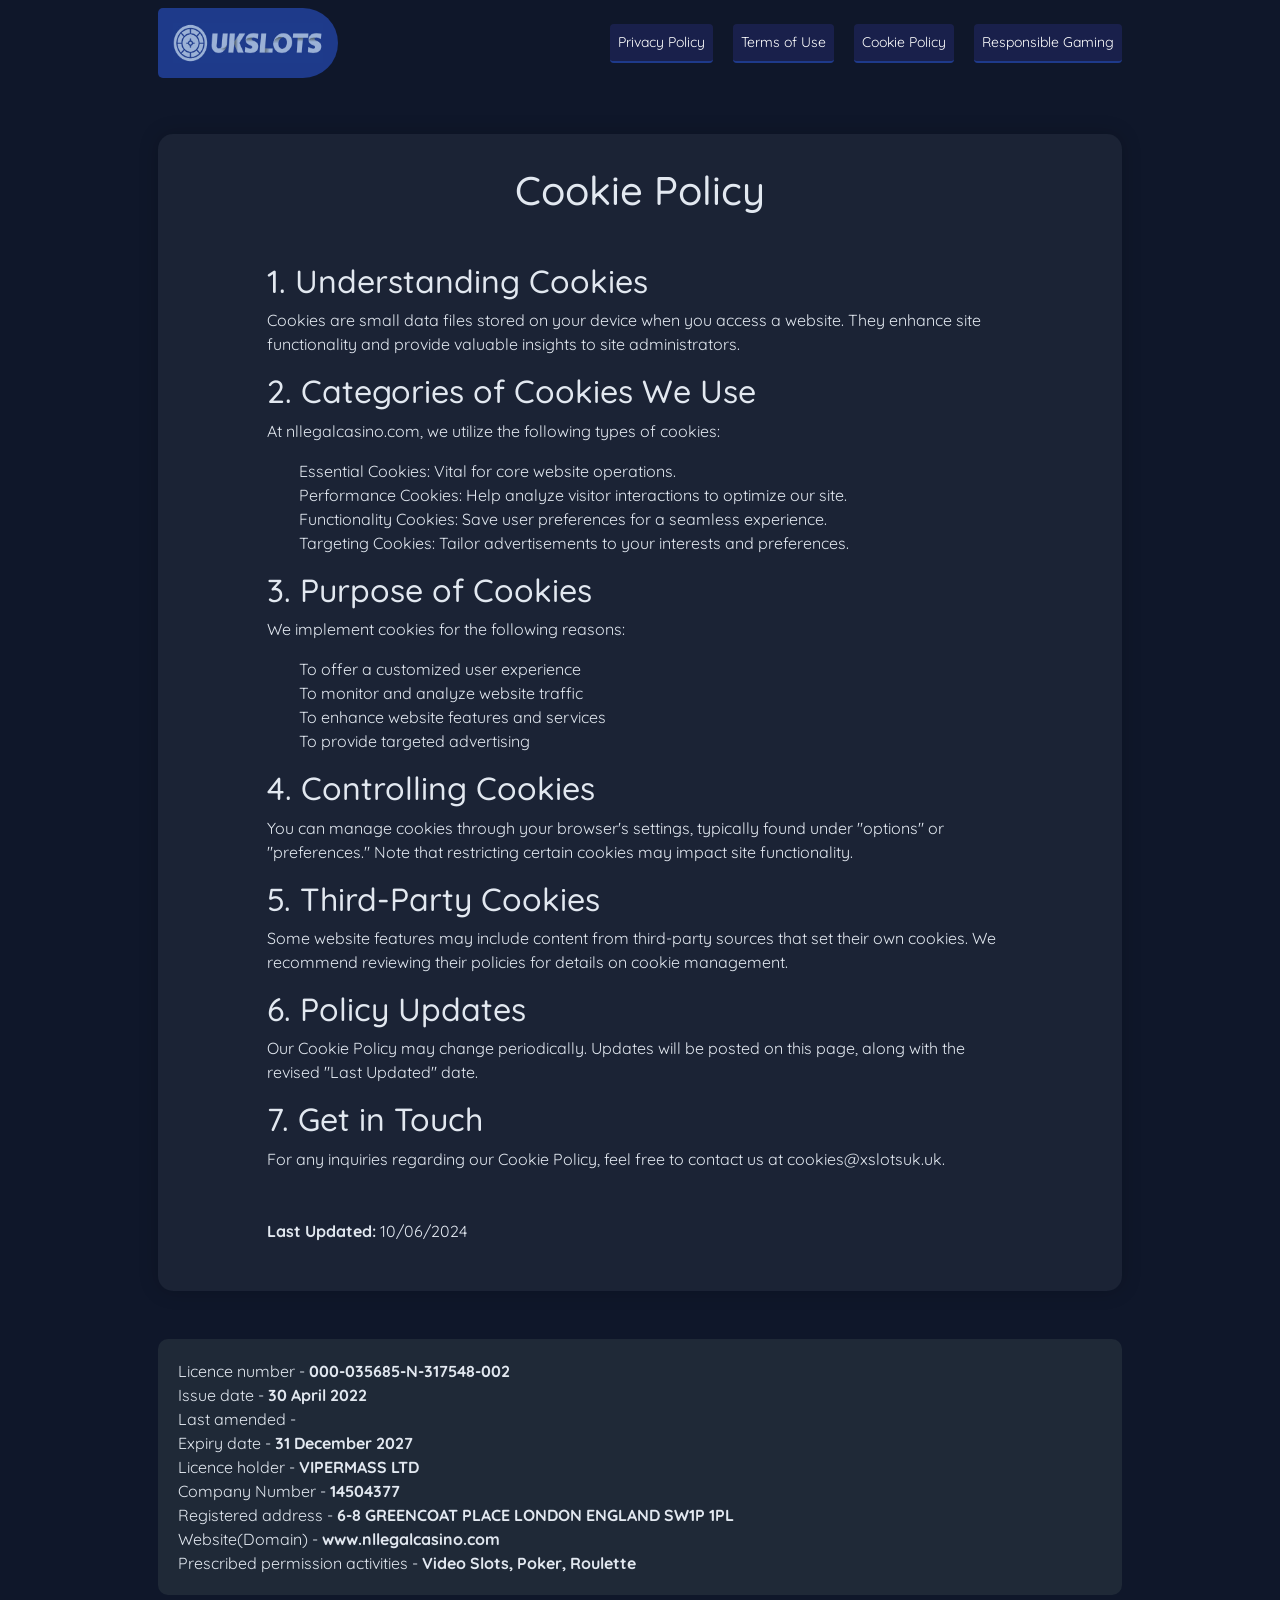
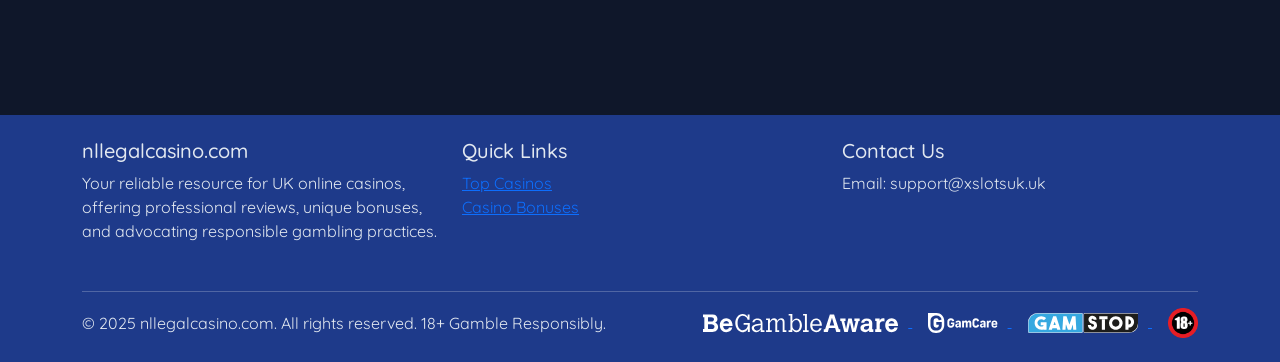
==== commit a71b20b1: "ds" ====
--- a/cookie-policy.html
+++ b/cookie-policy.html
@@ -4,7 +4,7 @@
     <meta charset="UTF-8">
     <meta name="viewport" content="width=device-width, initial-scale=1.0">
     <link rel="icon" href="img/favicon.png" type="image/x-icon">
-    <title>XSlotsUk.uk - Premier UK Online Casino Guide</title>
+    <title>nllegalcasino.com - Premier UK Online Casino Guide</title>
     <link href="https://cdn.jsdelivr.net/npm/bootstrap@5.3.0-alpha1/dist/css/bootstrap.min.css" rel="stylesheet">
     <link rel="stylesheet" href="https://cdnjs.cloudflare.com/ajax/libs/font-awesome/6.0.0-beta3/css/all.min.css">
     <link href="styles.css" rel="stylesheet">
@@ -14,7 +14,7 @@
         <nav class="navbar navbar-expand-lg navbar-dark">
             <div class="container">
                 <a class="navbar-brand" href="index.html">
-                    <img src="img/logo.jpg" alt="XSlotsUk.uk" width="150" height="50">
+                    <img src="img/logo.jpg" alt="nllegalcasino.com" width="150" height="50">
                 </a>
                 <button class="navbar-toggler" type="button" data-bs-toggle="collapse" data-bs-target="#navbarNav" aria-controls="navbarNav" aria-expanded="false" aria-label="Toggle navigation">
                     <span class="navbar-toggler-icon"></span>
@@ -41,7 +41,7 @@
                         <p>Cookies are small data files stored on your device when you access a website. They enhance site functionality and provide valuable insights to site administrators.</p>
 
                         <h2>2. Categories of Cookies We Use</h2>
-                        <p>At XSlotsUk.uk, we utilize the following types of cookies:</p>
+                        <p>At nllegalcasino.com, we utilize the following types of cookies:</p>
                         <ul>
                             <li>Essential Cookies: Vital for core website operations.</li>
                             <li>Performance Cookies: Help analyze visitor interactions to optimize our site.</li>
@@ -88,7 +88,7 @@
                             Licence holder  - <b>VIPERMASS LTD</b> <br>
                             Company Number  - <b>14504377</b> <br>
                             Registered address  - <b>6-8 GREENCOAT PLACE LONDON ENGLAND SW1P 1PL</b> <br>
-                            Website(Domain)   - <b>www.namesite.com</b> <br>
+                            Website(Domain)   - <b>www.nllegalcasino.com</b> <br>
                             Prescribed permission activities  - <b>Video Slots, Poker, Roulette</b> <br>
                         </div>
                     </div>
@@ -101,7 +101,7 @@
         <div class="container">
             <div class="row">
                 <div class="col-md-4 mb-3">
-                    <h5>XSlotsUk.uk</h5>
+                    <h5>nllegalcasino.com</h5>
                     <p>Your reliable resource for UK online casinos, offering professional reviews, unique bonuses, and advocating responsible gambling practices.</p>
                 </div>
                 <div class="col-md-4 mb-3">
@@ -119,7 +119,7 @@
             <hr>
             <div class="row align-items-center">
                 <div class="col-md-6">
-                    <p class="mb-0">&copy; 2023 XSlotsUk.uk. All rights reserved. 18+ Gamble Responsibly.</p>
+                    <p class="mb-0">&copy; 2025 nllegalcasino.com. All rights reserved. 18+ Gamble Responsibly.</p>
                 </div>
                 <div class="col-md-6 text-md-end">
                     <a href="https://www.begambleaware.org/" target="_blank" class="me-3">
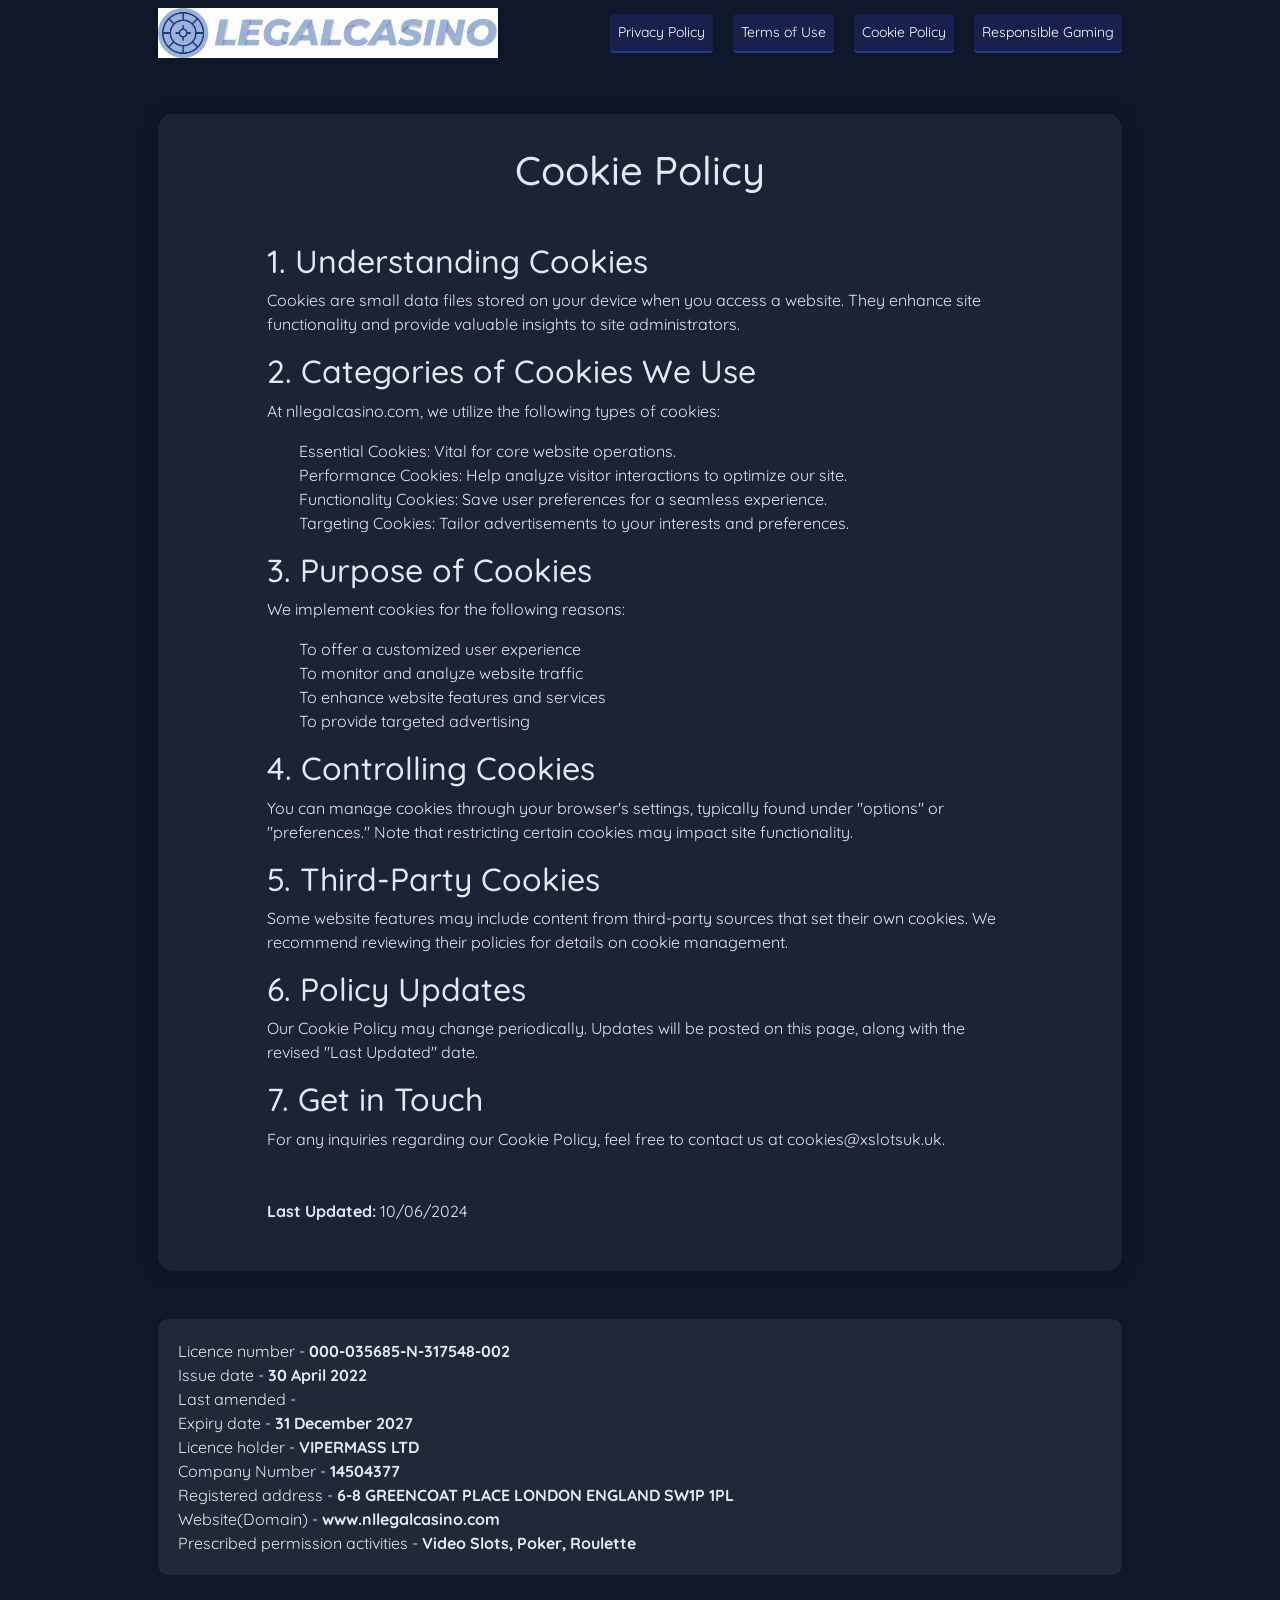
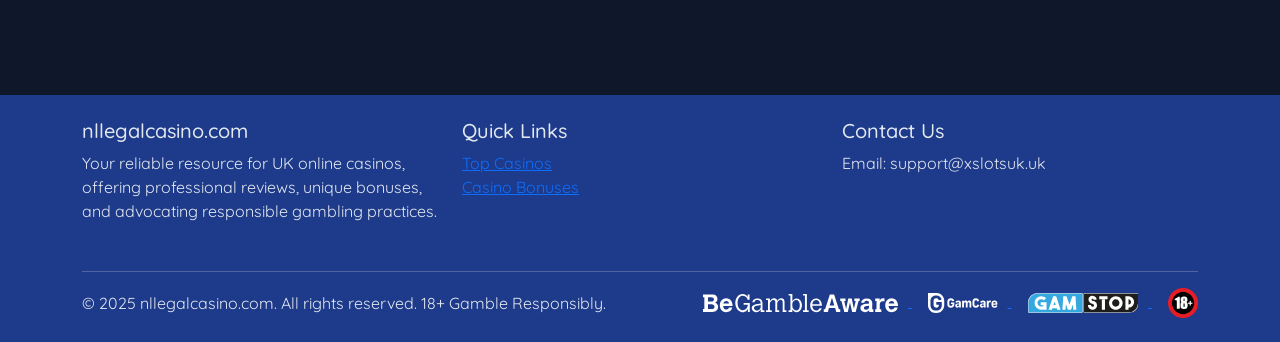
==== commit 98992e10: "ds" ====
--- a/cookie-policy.html
+++ b/cookie-policy.html
@@ -13,8 +13,8 @@
     <header>
         <nav class="navbar navbar-expand-lg navbar-dark">
             <div class="container">
-                <a class="navbar-brand" href="index.html">
-                    <img src="img/logo.jpg" alt="nllegalcasino.com" width="150" height="50">
+                <a class="" href="index.html">
+                    <img src="img/logo1.jpg" alt="nllegalcasino.com" width="340" height="50">
                 </a>
                 <button class="navbar-toggler" type="button" data-bs-toggle="collapse" data-bs-target="#navbarNav" aria-controls="navbarNav" aria-expanded="false" aria-label="Toggle navigation">
                     <span class="navbar-toggler-icon"></span>
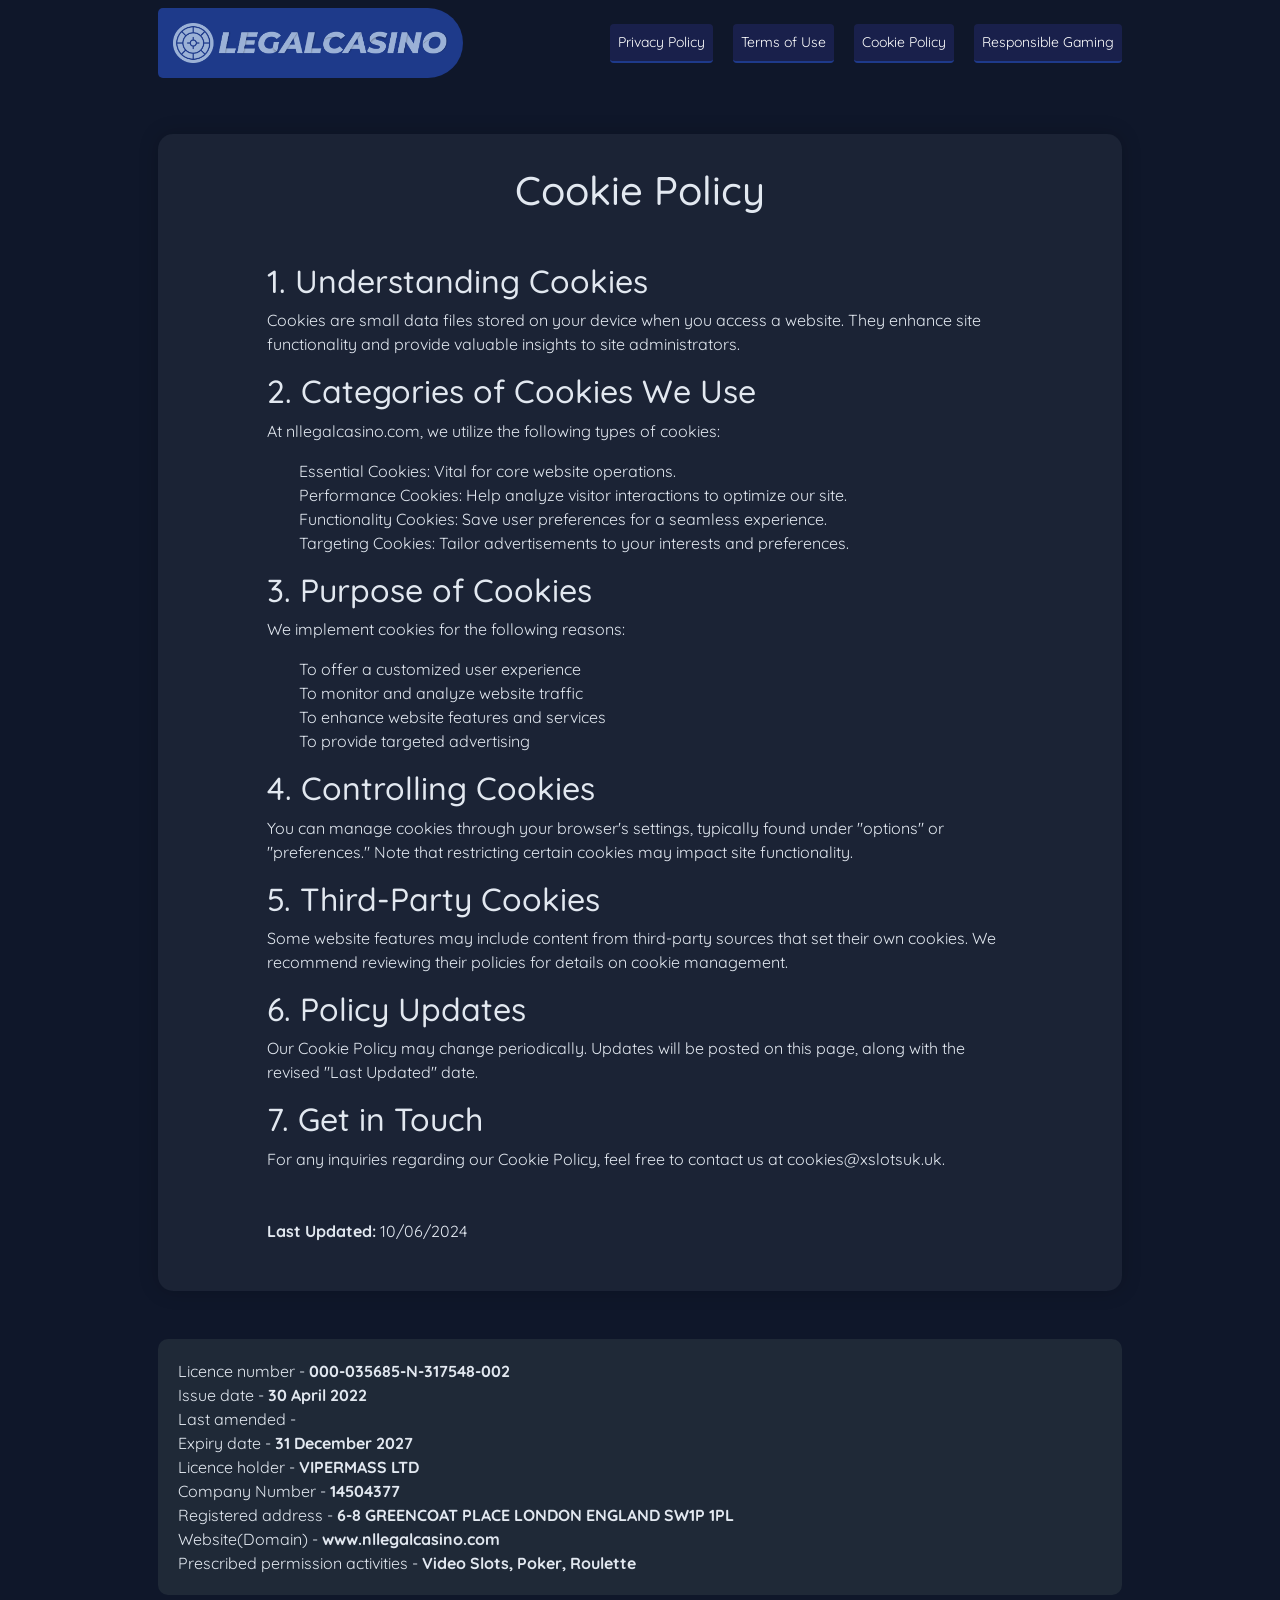
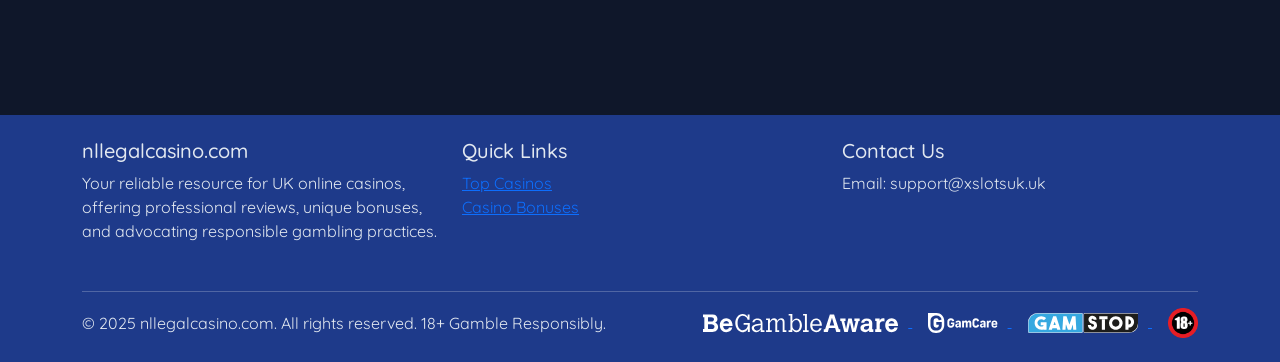
==== commit 7660493c: "ds" ====
--- a/cookie-policy.html
+++ b/cookie-policy.html
@@ -13,8 +13,8 @@
     <header>
         <nav class="navbar navbar-expand-lg navbar-dark">
             <div class="container">
-                <a class="" href="index.html">
-                    <img src="img/logo1.jpg" alt="nllegalcasino.com" width="340" height="50">
+                <a class="navbar-brand" href="index.html">
+                    <img src="img/logo.png" alt="nllegalcasino.com" width="275" height="50">
                 </a>
                 <button class="navbar-toggler" type="button" data-bs-toggle="collapse" data-bs-target="#navbarNav" aria-controls="navbarNav" aria-expanded="false" aria-label="Toggle navigation">
                     <span class="navbar-toggler-icon"></span>
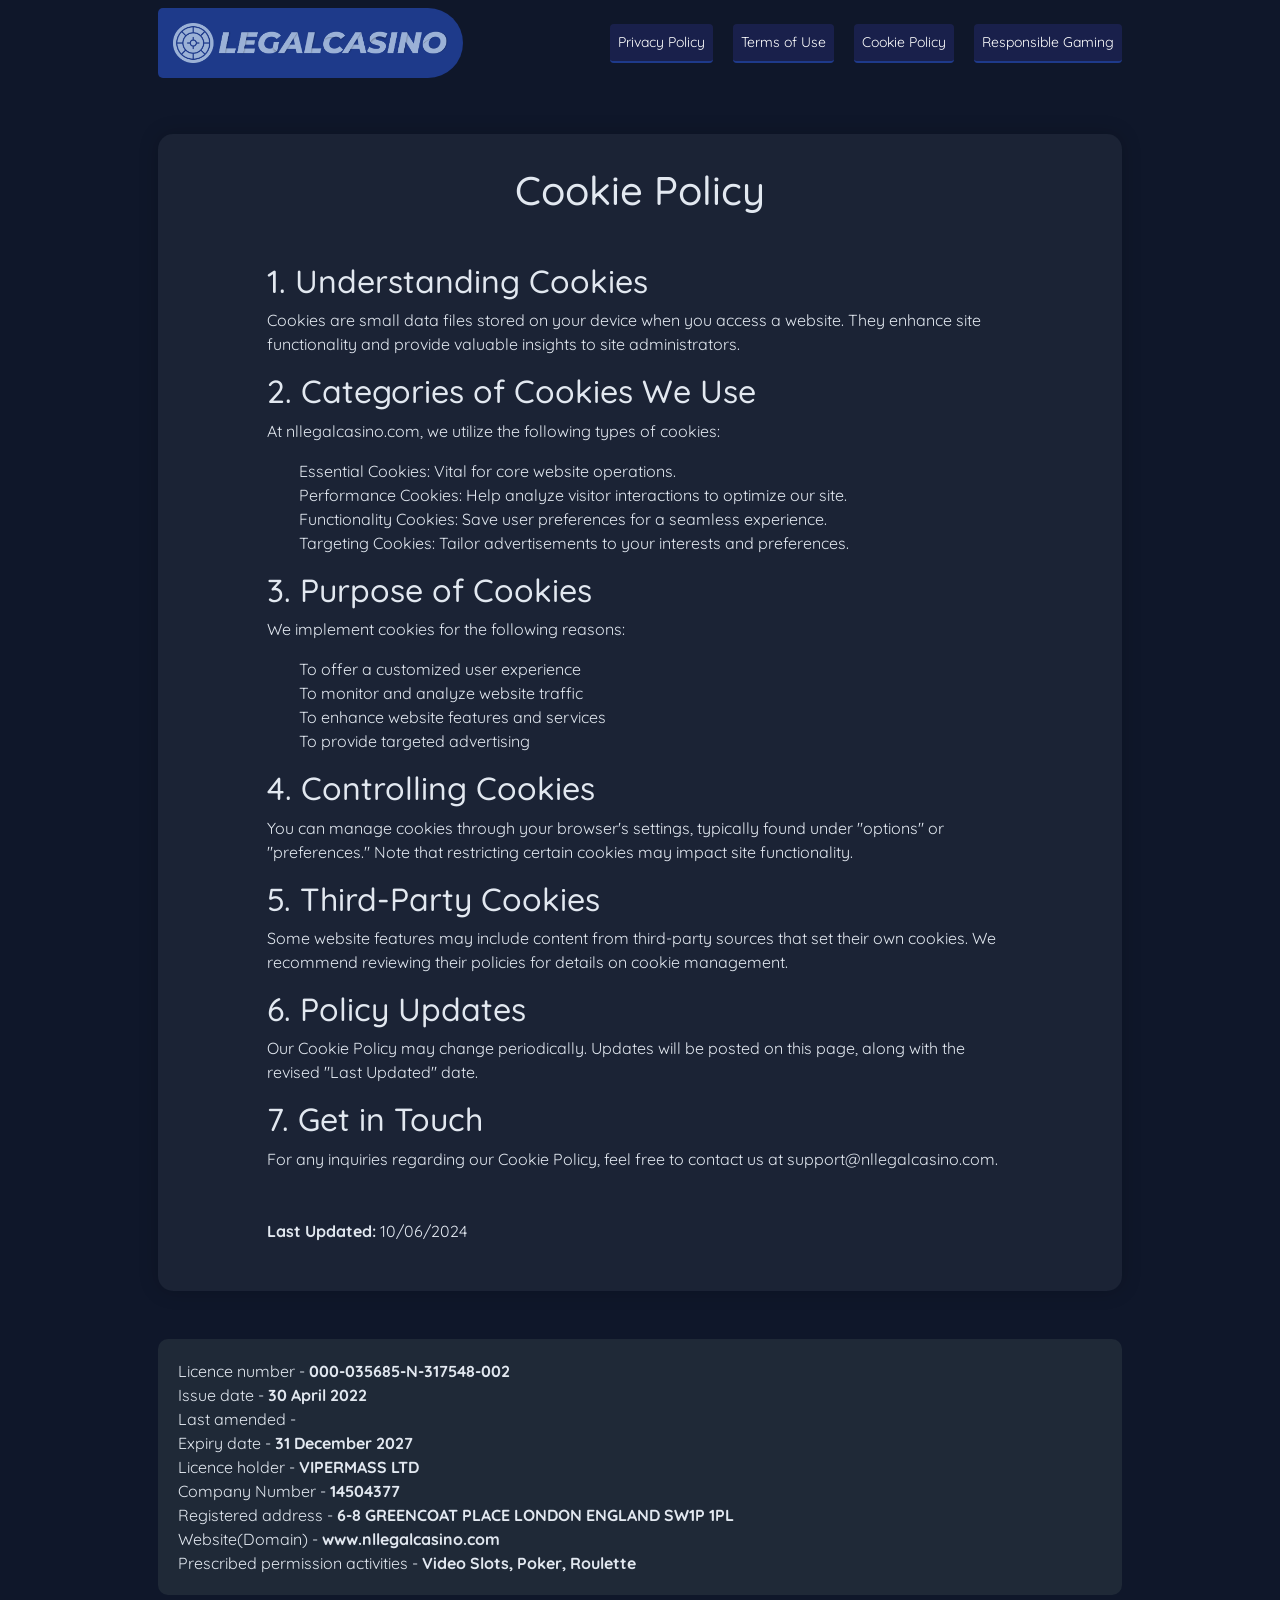
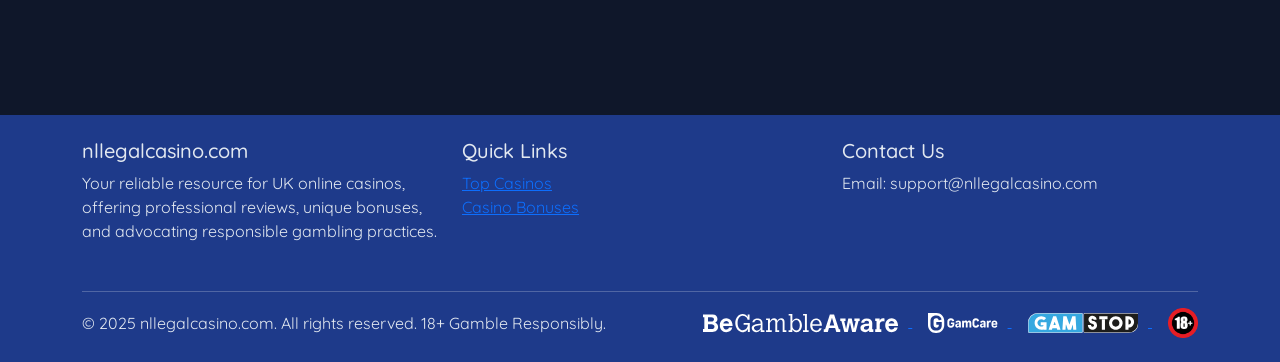
==== commit 575badc8: "ds" ====
--- a/cookie-policy.html
+++ b/cookie-policy.html
@@ -68,7 +68,7 @@
                         <p>Our Cookie Policy may change periodically. Updates will be posted on this page, along with the revised "Last Updated" date.</p>
 
                         <h2>7. Get in Touch</h2>
-                        <p>For any inquiries regarding our Cookie Policy, feel free to contact us at <a href="cdn-cgi/l/email-protection.html" class="__cf_email__" data-cfemail="1a79757571737f695a626976756e696f71346f71">[email&#160;protected]</a>.</p>
+                        <p>For any inquiries regarding our Cookie Policy, feel free to contact us at support@nllegalcasino.com.</p>
 
                         <p class="mt-5"><strong>Last Updated:</strong> 10/06/2024</p>
                     </div>
@@ -113,7 +113,7 @@
                 </div>
                 <div class="col-md-4 mb-3">
                     <h5>Contact Us</h5>
-                    <p>Email: <a href="cdn-cgi/l/email-protection.html" class="__cf_email__" data-cfemail="7704020707180503370f041b180304021c59021c">[email&#160;protected]</a></p>
+                    <p>Email: support@nllegalcasino.com</p>
                 </div>
             </div>
             <hr>
--- a/styles.css
+++ b/styles.css
@@ -241,6 +241,12 @@
     .btn-success {
         display: block;
         width: 100%;
+    }
+
+    .mw-230 {
+        width: 232px;
+        margin-bottom: 20px;
+        margin-right: unset!important;
     }
 }
 
